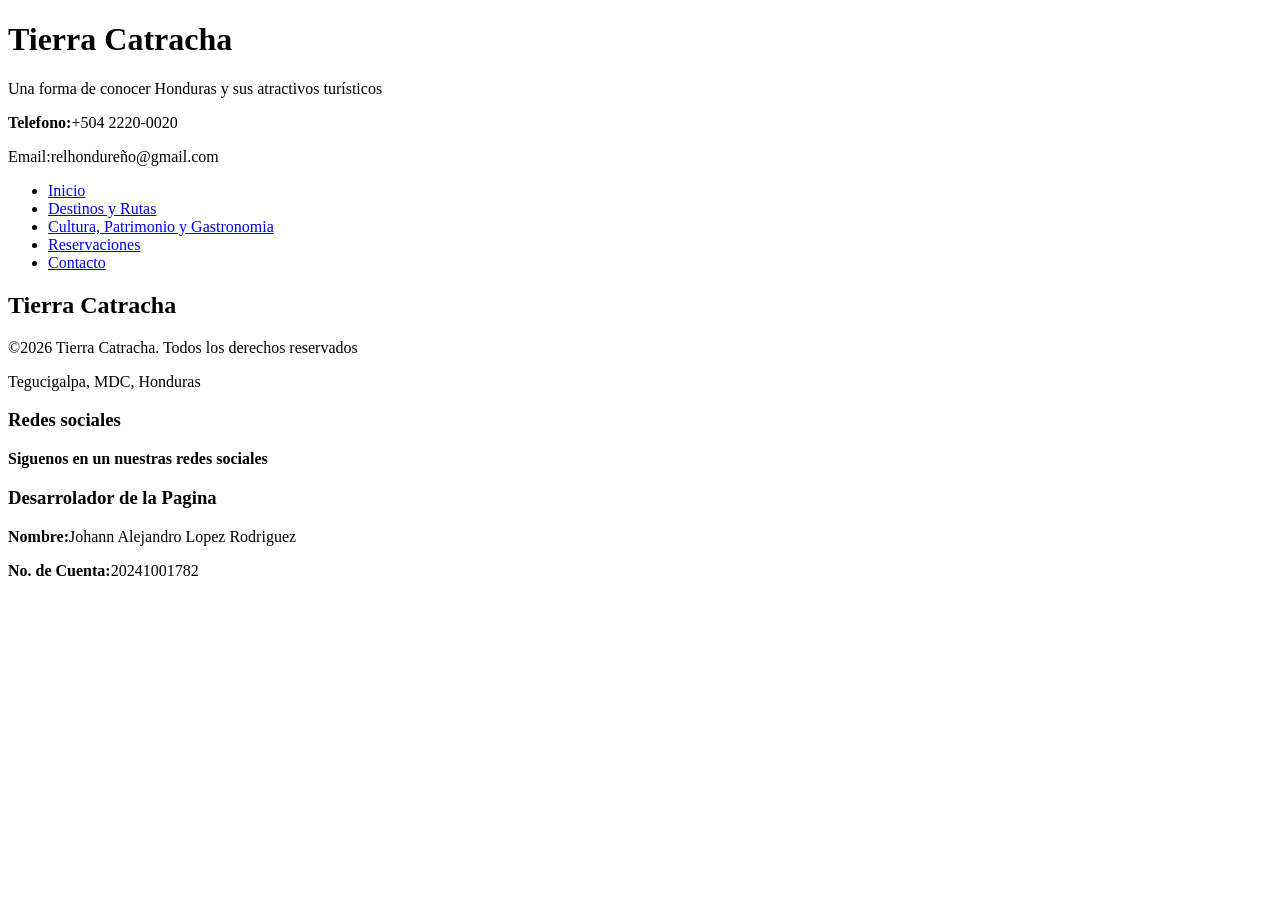
==== contacto.html @ 9e467edc "feat: Tierra Catracha index, header, head, nav, footer creados" ====
<!DOCTYPE html>
<html lang="es">
    <meta charset="UTF-8">
    <head>
        <title>Tierra Catracha | Conozca Honduras</title>
        <link rel="stylesheet" href="CSS/estilospag.css">
    </head>
    <body>
        <header>
            <div>
                <H1>Tierra Catracha</H1>
                <p>Una forma de conocer Honduras y sus atractivos turísticos</p>
            </div>
            <div>
                <p><strong>Telefono:</strong>+504 2220-0020</p>
                <p><storng>Email:</storng>relhondureño@gmail.com</p>
            </div>
        </header>
        <nav class="menu-navegacion">
            <ul>
                <li><a href="index.html">Inicio</a></li>
                <li><a href="destinos.html">Destinos y Rutas</a></li>
                <li><a href="patrimonio.html">Cultura, Patrimonio y Gastronomia</a></li>
                <li><a href="reservaciones.html">Reservaciones</a></li>
                <li><a href="contacto.html">Contacto</a></li>
            </ul>
        </nav>
        <main>

        </main> 
    </body>
    <footer>
        <h2>Tierra Catracha</h2>
        <p>&copy2026 Tierra Catracha. Todos los derechos reservados</p>
        <p>Tegucigalpa, MDC, Honduras</p>
        <h3>Redes sociales</h3>
        <p><strong>Siguenos en un nuestras redes sociales</strong></p>

        <h3>Desarrolador de la Pagina</h3>
        <p><strong>Nombre:</strong>Johann Alejandro Lopez Rodriguez</p>
        <p><strong>No. de Cuenta:</strong>20241001782</p>
    </footer>
</html>
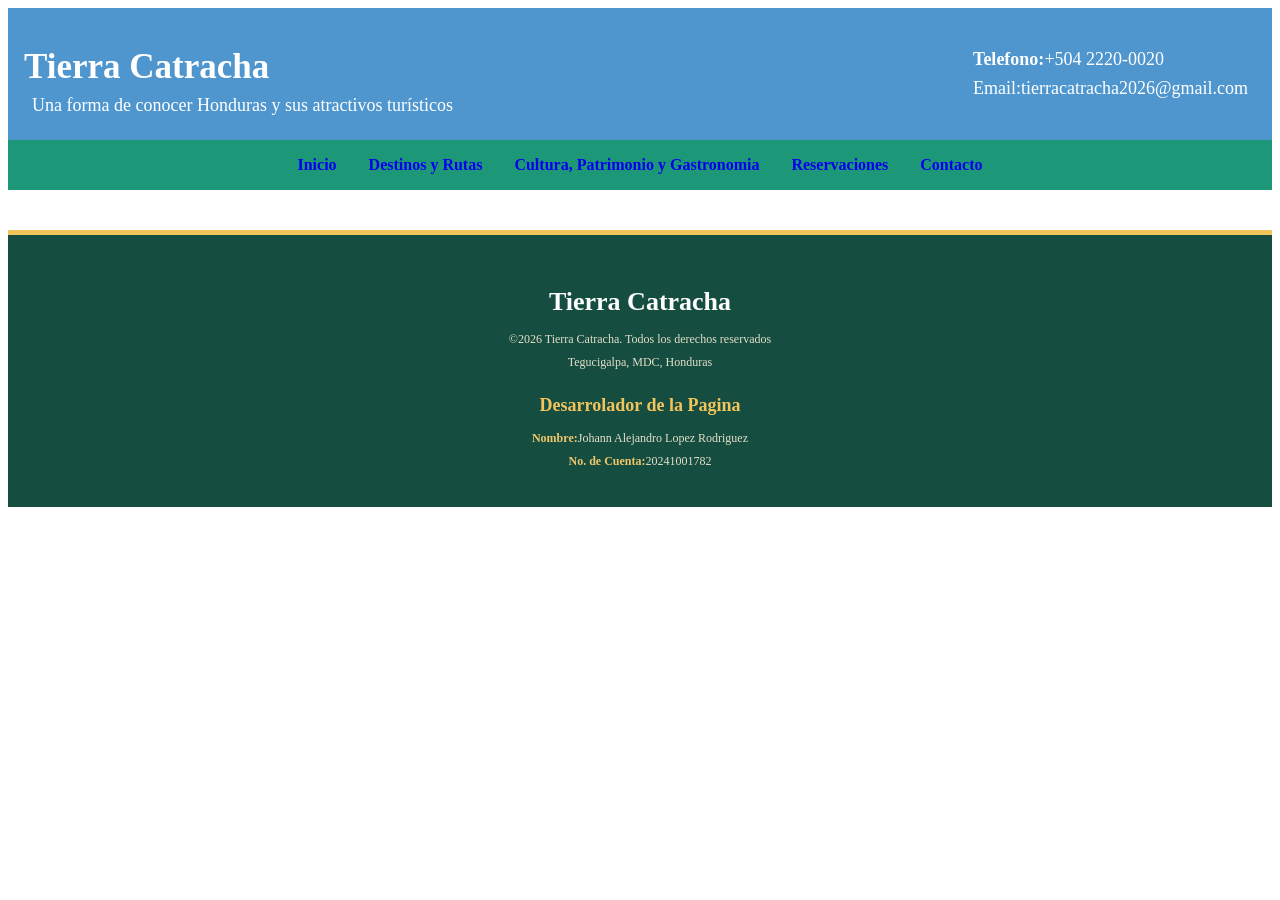
==== commit f73b77fe: "feat: index y demas terminados solo falta hacerles algunos cambios al css" ====
--- a/contacto.html
+++ b/contacto.html
@@ -13,7 +13,7 @@
             </div>
             <div>
                 <p><strong>Telefono:</strong>+504 2220-0020</p>
-                <p><storng>Email:</storng>relhondureño@gmail.com</p>
+                <p><storng>Email:</storng>tierracatracha2026@gmail.com</p>
             </div>
         </header>
         <nav class="menu-navegacion">
@@ -26,16 +26,14 @@
             </ul>
         </nav>
         <main>
-
+            
         </main> 
     </body>
     <footer>
         <h2>Tierra Catracha</h2>
         <p>&copy2026 Tierra Catracha. Todos los derechos reservados</p>
         <p>Tegucigalpa, MDC, Honduras</p>
-        <h3>Redes sociales</h3>
-        <p><strong>Siguenos en un nuestras redes sociales</strong></p>
-
+        
         <h3>Desarrolador de la Pagina</h3>
         <p><strong>Nombre:</strong>Johann Alejandro Lopez Rodriguez</p>
         <p><strong>No. de Cuenta:</strong>20241001782</p>
--- a/CSS/estilospag.css
+++ b/CSS/estilospag.css
@@ -0,0 +1,259 @@
+/*para los headers y menus de navegacion*/
+header{
+    background-color: #4f96cf;
+    color: white;
+    padding: 1rem;
+    display: flex;
+    justify-content: space-between;
+    align-items: center;
+}
+
+header h1{
+    font-size: 35px;
+    margin-bottom: 8px;
+}
+
+header p{
+    font-size: 18px;
+    margin: 8px;
+}
+
+/*menu de navegacion*/
+.menu-navegacion{
+    background-color: #1c9778;
+}
+
+.menu-navegacion ul{
+    list-style: none;
+    margin: 0;
+    padding: 0;
+    display: flex;
+    justify-content: center;
+
+}
+
+.menu-navegacion a{
+    padding: 1rem;
+    display: block;
+    text-decoration: none;
+    font-weight: bold;
+    
+}
+
+.menu-navegacion a:hover{
+    background-color: #6bd1f0;
+    color: #123d32;
+}
+
+/*Aqui empiezan las estiquetas del apartado de bienvenida*/
+.bienvenida{
+    background-color: #123d32;
+    background-image: url("../imagenes/hondurasinicio.jpg");
+    height: 400px;
+    background-position: center;
+    background-size: cover;
+    color: white;
+    text-align: center;
+    padding: 1rem 0.5rem;
+}
+
+.texto-bienvenida{
+    width: 80%;
+    margin: auto;
+}
+
+.titulo-bienvenida{
+    color: #e6c37a;
+    font-weight: bold;
+    letter-spacing: 2px;
+}
+
+.bienvenida h1{
+    font-size: 40px;
+    margin-bottom: 15px;
+}
+
+.bienvenida h2{
+    font-size: 25px;
+}
+
+.boton-llamado{
+    display: inline-block;
+    background-color: #399b6a;
+    color: white;
+    padding: 14px 26px;
+    margin-top: 16px;
+    border-radius: 10px;
+    text-decoration: none;
+    font-weight: bold;
+}
+
+.boton-llamado:hover{
+    background-color: #204e38;
+}
+
+/*para las tarjetas de destino*/
+.destinos-honduras{
+    background-color: #e9e6d7;
+    text-align: center;
+    padding: 40px 20px;
+}
+
+.destinos-honduras h2 {
+    color: #10538a;
+    font-size: 32px;
+}
+
+.destinos-honduras p {
+    color: #3d3c3c;
+    margin-bottom: 28px;
+}
+
+.caja-destinos{
+    display: flex;
+    justify-content: center;
+    gap: 25px;
+    flex-wrap: wrap;
+}
+
+.destinos-cuadro{
+    background-color: white;
+    width: 300px;
+    border: 1px solid #DDDDDD;
+    border-radius: 10px;
+    overflow: hidden;
+    text-align: left;
+    padding-bottom: 20px;
+}
+
+.destinos-cuadro img{
+    width: 100%;
+    height: 190px;
+    object-fit: cover;
+}
+
+.destinos-cuadro h3{
+    color: #26734D;
+    margin: 15px;
+}
+
+.destinos-cuadro p{
+    color: #444444;
+    line-height: 1.6;
+    margin: 15px;
+}
+
+.destinos-cuadro a{
+    display: inline-block;
+    background-color: #0D4778;
+    color: white;
+    padding: 10px 15px;
+    margin: 0 15px;
+    text-decoration: none;
+    border-radius: 5px;
+}
+
+.destinos-cuadro a:hover{
+    background-color: #123D32;
+}
+
+.boton-destinos-inicio{
+    display: inline-block;
+    background-color: #26734D;
+    color: white;
+    padding: 14px 22px;
+    margin-top: 30px;
+    border-radius: 5px;
+    text-decoration: none;
+    font-weight: bold;
+}
+
+.boton-destinos-inicio:hover{
+    background-color: #123D32;
+}
+
+/*la parte de los datos sobre honduras*/
+.datos-honduras{
+    background-color: #f5f4f4;
+    padding: 40px 25px;
+    text-align: center;
+}
+
+.datos-honduras h2{
+    color: #15578d;
+    font-size: 30px;
+    margin-bottom: 10px;
+}
+
+.introduccion-datos{
+    color: #4e4b4b;
+    max-width: 700px;
+    margin: 0 auto 30px;
+    line-height: 1.6;
+}
+
+.contenedor-datos{
+    display: flex;
+    justify-content: center;
+    flex-wrap: wrap;
+    gap: 20px;
+}
+
+.cartas-datos{
+    background-color: #e6e4dd;
+    border: 1px solid #c5bebe;
+    border-top: 4px solid #3d8f66;
+    border-radius: 8px;
+    width: 300px;
+    padding: 20px;
+    box-sizing: border-box;
+    text-align: left;
+}
+
+.cartas-datos h3{
+    color: #0D4778;
+    margin-top: 0;
+    margin-bottom: 12px;
+}
+
+.cartas-datos p{
+    color: #444444;
+    line-height: 1.6;
+    font-size: 15px;
+}
+
+.cartas-datos strong{
+    color: #26734D;
+}
+
+/*footer*/
+footer{
+    background-color: #154e40;
+    color: #e4dfc8;
+    text-align: center;
+    padding: 30px 20px;
+    margin-top: 40px;
+    border-top: 5px solid #f3c35c;
+}
+
+footer h2{
+    color: #FFFFFF;
+    font-size: 26px;
+    margin-bottom: 15px;
+}
+
+footer h3{
+    color: #f3c35c;
+    font-size: 18px;
+    margin-top: 25px;
+    margin-bottom: 15px;
+}
+
+footer p{
+    font-size: 12px;
+    margin: 8px 0;
+}
+
+footer strong{
+    color: #F0C66B;
+}
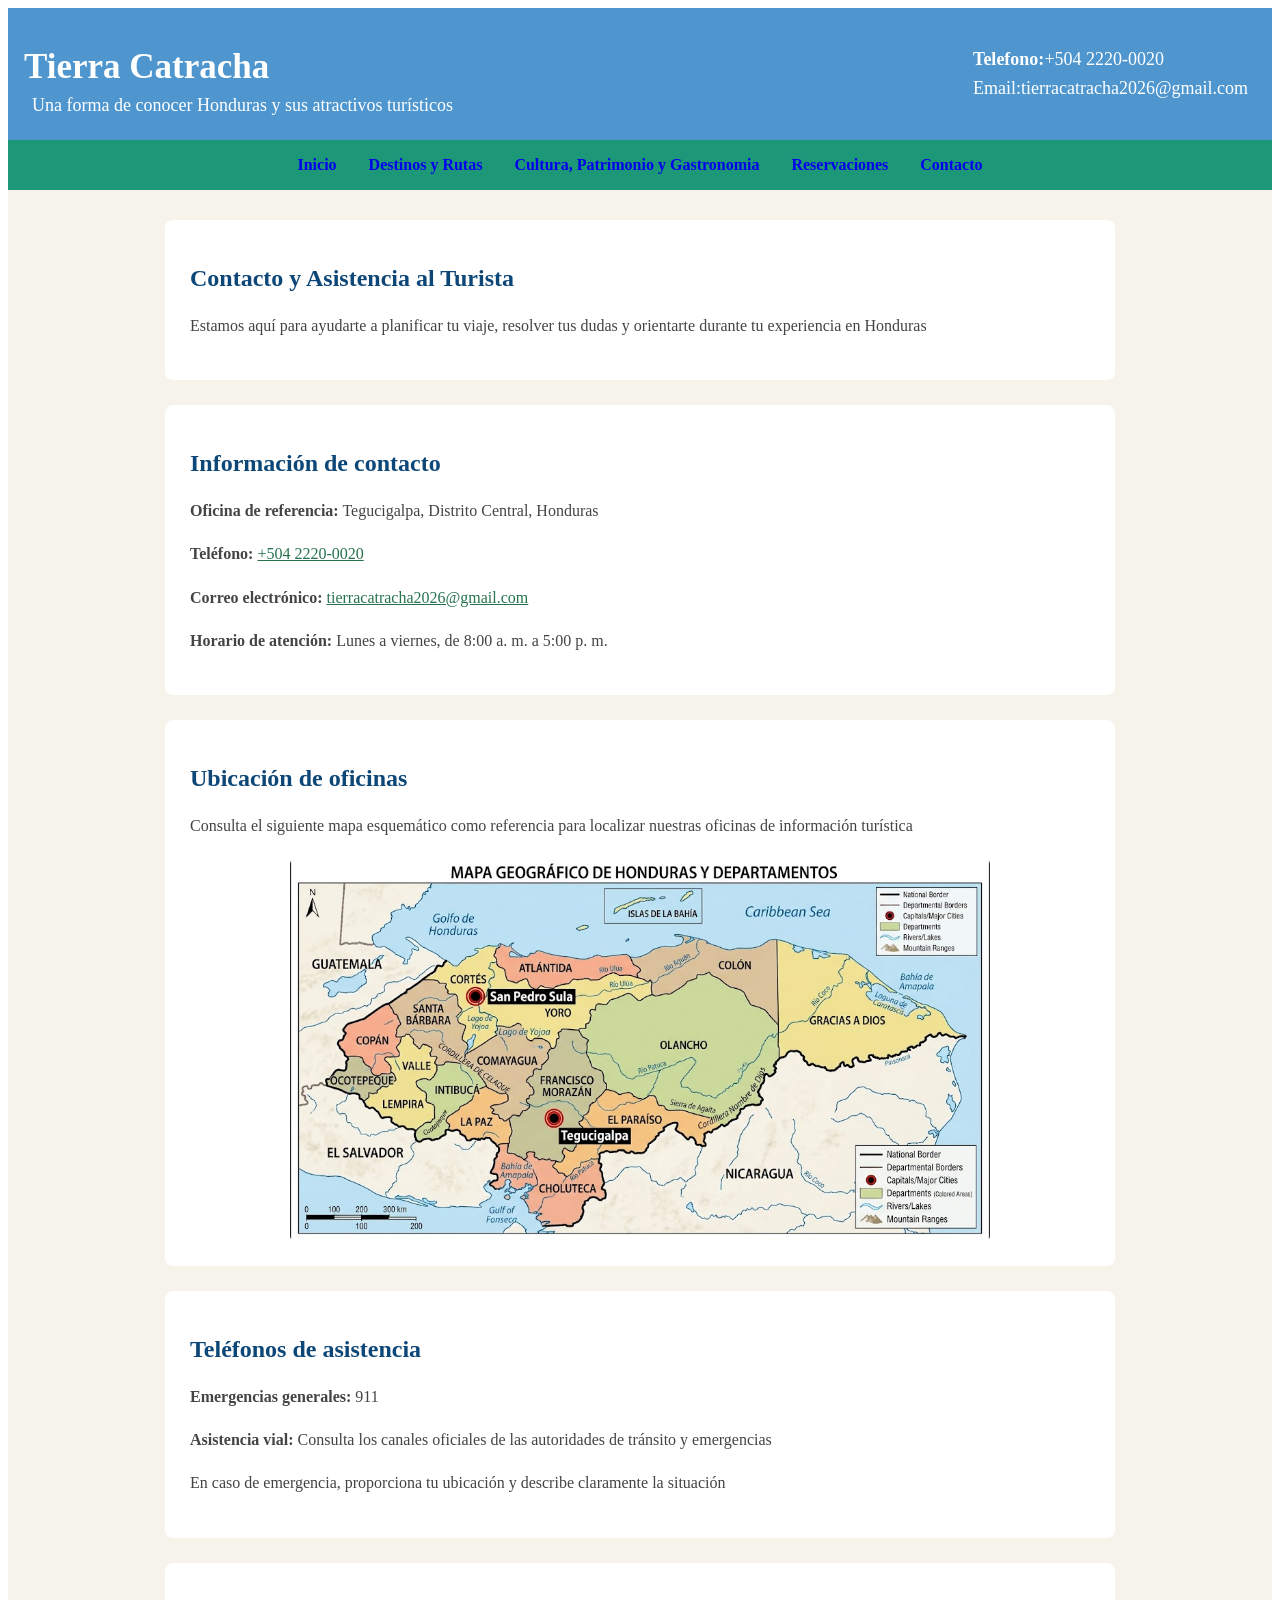
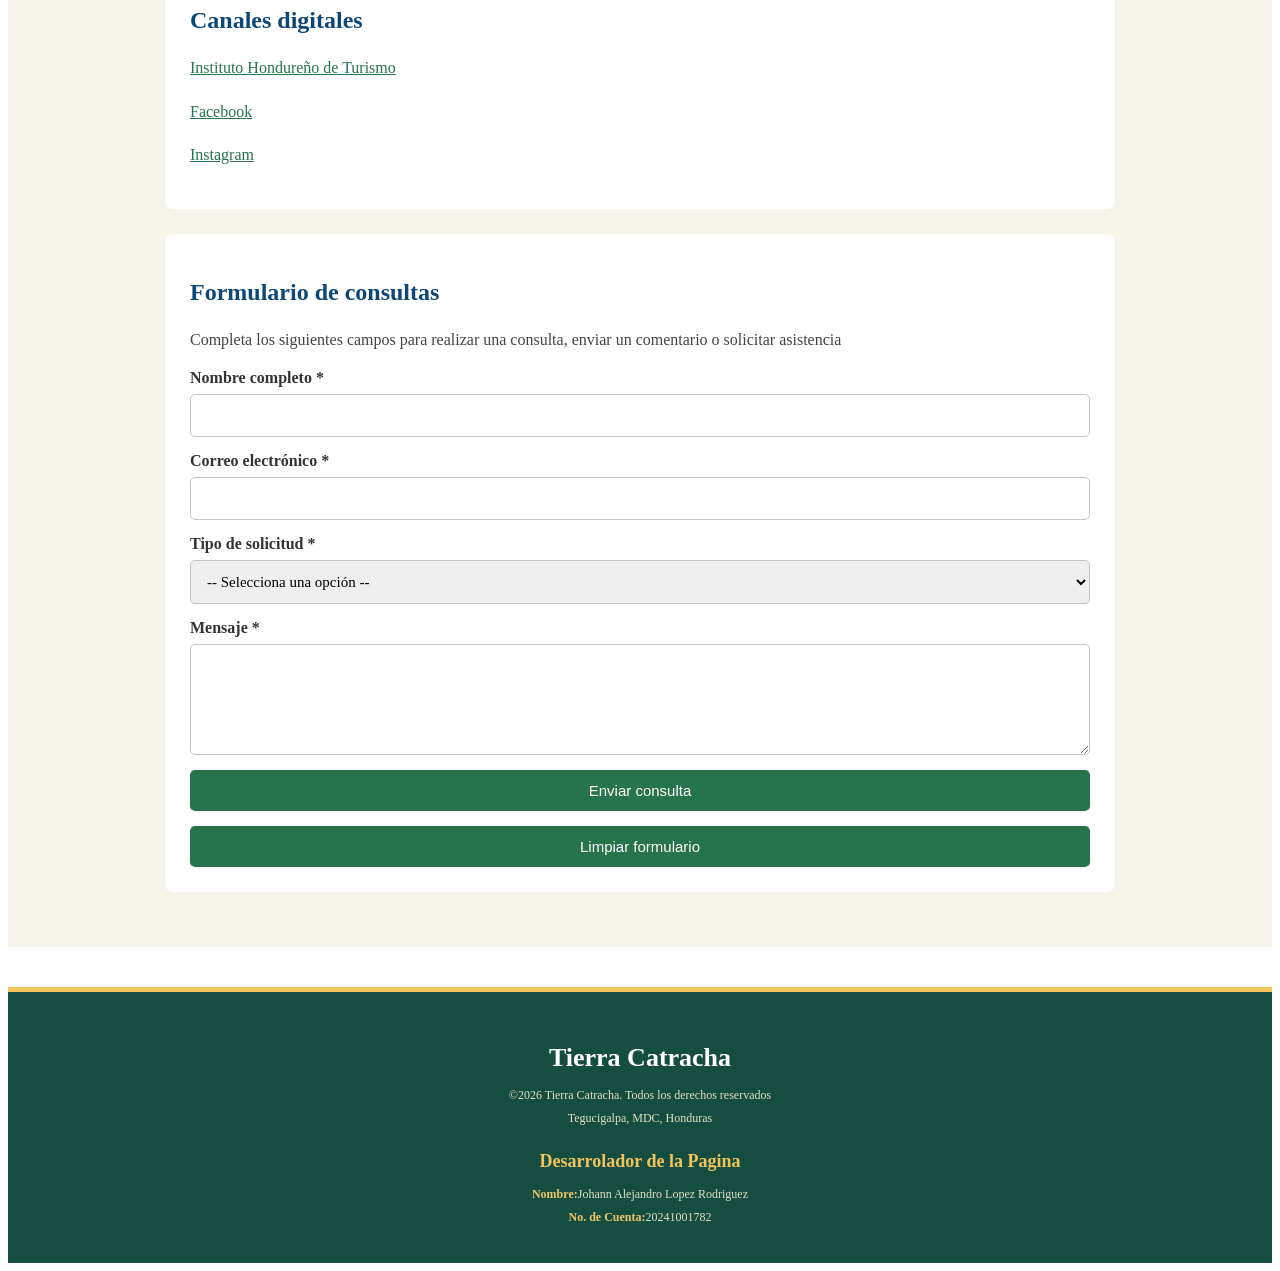
==== commit d10352df: "feat: agregando imagenes y terminando css, se agregaron 2 cs y se les agrego los links a sus respect" ====
--- a/contacto.html
+++ b/contacto.html
@@ -2,8 +2,9 @@
 <html lang="es">
     <meta charset="UTF-8">
     <head>
-        <title>Tierra Catracha | Conozca Honduras</title>
+        <title>Tierra Catracha | Contactanos</title>
         <link rel="stylesheet" href="CSS/estilospag.css">
+        <link rel="stylesheet" href="CSS/estilospags3.css">
     </head>
     <body>
         <header>
@@ -25,9 +26,66 @@
                 <li><a href="contacto.html">Contacto</a></li>
             </ul>
         </nav>
-        <main>
-            
-        </main> 
+        <main class="pagina-contacto">
+            <section class="introduccion-contacto">
+                <h2>Contacto y Asistencia al Turista</h2>
+                <p>Estamos aquí para ayudarte a planificar tu viaje, resolver tus dudas y orientarte durante tu experiencia en Honduras</p>
+            </section>
+            <section class="informacion-contacto">
+                <h2>Información de contacto</h2>
+                <p><strong>Oficina de referencia:</strong> Tegucigalpa, Distrito Central, Honduras</p>
+                <p><strong>Teléfono:</strong> <a href="tel:+50422200020">+504 2220-0020</a></p>
+                <p><strong>Correo electrónico:</strong> <a href="mailto:tierracatracha2026@gmail.com">tierracatracha2026@gmail.com</a></p>
+                <p><strong>Horario de atención:</strong> Lunes a viernes, de 8:00 a. m. a 5:00 p. m.</p>
+            </section>
+            <section class="ubicacion-contacto">
+                <h2>Ubicación de oficinas</h2>
+                <p>Consulta el siguiente mapa esquemático como referencia para localizar nuestras oficinas de información turística</p>
+                <img src="imagenes/mapa-ubicacion.jpg" alt="Mapa esquemático de referencia de las oficinas de información turística">
+            </section>
+            <section class="asistencia-turistica">
+                <h2>Teléfonos de asistencia</h2>
+                <p><strong>Emergencias generales:</strong> 911</p>
+                <p><strong>Asistencia vial:</strong> Consulta los canales oficiales de las autoridades de tránsito y emergencias</p>
+                <p>En caso de emergencia, proporciona tu ubicación y describe claramente la situación</p>
+            </section>
+            <section class="canales-digitales">
+                <h2>Canales digitales</h2>
+                <p><a href="https://www.iht.hn/" target="_blank" rel="noopener noreferrer">Instituto Hondureño de Turismo</a></p>
+                <p><a href="https://www.facebook.com/" target="_blank" rel="noopener noreferrer">Facebook</a></p>
+                <p><a href="https://www.instagram.com/" target="_blank" rel="noopener noreferrer">Instagram</a></p>
+            </section>
+            <section class="formulario-contacto">
+                <h2>Formulario de consultas</h2>
+                <p>Completa los siguientes campos para realizar una consulta, enviar un comentario o solicitar asistencia</p>
+                <form action="#" method="get">
+                    <div class="campo-contacto">
+                        <label for="nombre-contacto">Nombre completo *</label>
+                        <input type="text" id="nombre-contacto" name="nombre" minlength="5" maxlength="100" required>
+                    </div>
+                    <div class="campo-contacto">
+                        <label for="correo-contacto">Correo electrónico *</label>
+                        <input type="email" id="correo-contacto" name="correo" maxlength="120" required>
+                    </div>
+                    <div class="campo-contacto">
+                        <label for="tipo-consulta">Tipo de solicitud *</label>
+                        <select id="tipo-consulta" name="tipo-consulta" required>
+                            <option value="">-- Selecciona una opción --</option>
+                            <option value="consulta">Consulta general</option>
+                            <option value="comentario">Comentario o sugerencia</option>
+                            <option value="asistencia">Solicitud de asistencia</option>
+                            <option value="informacion">Información turística</option>
+                        </select>
+                    </div>
+                    <div class="campo-contacto">
+                        <label for="mensaje-contacto">Mensaje *</label>
+                        <textarea id="mensaje-contacto" name="mensaje" rows="5" minlength="10" maxlength="1000" required></textarea>
+                    </div>
+                    <button type="submit">Enviar consulta</button>
+                    <button type="reset">Limpiar formulario</button>
+                </form>
+            </section>
+        </main>
     </body>
     <footer>
         <h2>Tierra Catracha</h2>
--- a/CSS/estilospag.css
+++ b/CSS/estilospag.css
@@ -257,3 +257,222 @@
 footer strong{
     color: #F0C66B;
 }
+
+
+/*espacio donde empieza el css para destinos.html*/
+
+
+.catalogo-rutas{
+    background-color: #F5F3EA;
+    padding: 35px 20px;
+}
+
+.introduccion-catalogo{
+    max-width: 1000px;
+    margin: 0 auto 35px;
+    text-align: center;
+}
+
+.etiqueta{
+    color: #26734D;
+    font-size: 13px;
+    font-weight: bold;
+    letter-spacing: 2px;
+}
+
+.introduccion-catalogo h2{
+    color: #0D4778;
+    font-size: 32px;
+    margin: 12px 0;
+}
+
+.introduccion-catalogo p{
+    line-height: 1.7;
+    color: #444444;
+}
+
+.nota-datos{
+    background-color: #FFF8E5;
+    border-left: 4px solid #F0C66B;
+    padding: 12px 15px;
+    text-align: left;
+    font-size: 14px;
+}
+
+.ruta-turistica{
+    max-width: 1100px;
+    margin: 0 auto 45px;
+}
+
+.encabezado-ruta{
+    background-color: #123D32;
+    color: white;
+    padding: 28px;
+    border-radius: 10px;
+    margin-bottom: 25px;
+}
+
+.encabezado-ruta p:first-child{
+    color: #F0C66B;
+    font-size: 13px;
+    font-weight: bold;
+    letter-spacing: 1px;
+}
+
+.encabezado-ruta h2{
+    color: #FFFFFF;
+    font-size: 28px;
+    margin: 12px 0;
+}
+
+.encabezado-ruta p{
+    line-height: 1.7;
+}
+
+.destino{
+    background-color: #FFFFFF;
+    padding: 25px;
+    margin-bottom: 25px;
+    border: 1px solid #DDDDDD;
+    border-radius: 10px;
+    box-shadow: 0 3px 8px rgba(0, 0, 0, 0.06);
+}
+
+.destino h3{
+    color: #0D4778;
+    font-size: 24px;
+    border-bottom: 2px solid #F0C66B;
+    padding-bottom: 12px;
+    margin-top: 0;
+}
+
+.destino h4{
+    color: #26734D;
+    font-size: 17px;
+    margin-top: 24px;
+    margin-bottom: 10px;
+}
+
+.destino p,
+.destino li{
+    color: #444444;
+    line-height: 1.7;
+}
+
+.destino ul{
+    padding-left: 25px;
+}
+
+.destino li{
+    margin-bottom: 7px;
+}
+
+.dificultad{
+    background-color: #F5F3EA;
+    border-left: 4px solid #26734D;
+    padding: 12px 15px;
+    border-radius: 4px;
+}
+
+.tabla-contenedor{
+    width: 100%;
+    overflow-x: auto;
+    margin-top: 15px;
+}
+
+.destino table{
+    width: 100%;
+    min-width: 650px;
+    border-collapse: collapse;
+    background-color: white;
+}
+
+.destino caption{
+    color: #123D32;
+    text-align: left;
+    font-weight: bold;
+    line-height: 1.5;
+    padding: 12px 0;
+}
+
+.destino th{
+    background-color: #0D4778;
+    color: white;
+    text-align: left;
+}
+
+.destino th,
+.destino td{
+    border: 1px solid #DDDDDD;
+    padding: 12px;
+    font-size: 14px;
+    line-height: 1.5;
+}
+
+.destino tbody tr:nth-child(even){
+    background-color: #F5F3EA;
+}
+
+.destino tbody tr:hover{
+    background-color: #E8F0E9;
+}
+
+.llamado-reservacion{
+    max-width: 1000px;
+    margin: 0 auto;
+    padding: 35px 20px;
+    background-color: #FFFFFF;
+    border-radius: 10px;
+    text-align: center;
+}
+
+.llamado-reservacion h2{
+    color: #0D4778;
+}
+
+.llamado-reservacion p{
+    color: #444444;
+    line-height: 1.7;
+}
+
+.boton-principal{
+    display: inline-block;
+    background-color: #26734D;
+    color: white;
+    text-decoration: none;
+    padding: 13px 22px;
+    margin-top: 12px;
+    border-radius: 5px;
+    font-weight: bold;
+}
+
+.boton-principal:hover{
+    background-color: #123D32;
+}
+
+@media (max-width: 600px){
+    .catalogo-rutas{
+        padding: 20px 12px;
+    }
+
+    .encabezado-ruta{
+        padding: 22px;
+    }
+
+    .encabezado-ruta h2{
+        font-size: 23px;
+    }
+
+    .destino{
+        padding: 17px;
+    }
+
+    .destino h3{
+        font-size: 21px;
+    }
+
+    .introduccion-catalogo h2{
+        font-size: 27px;
+    }
+}
+
--- a/CSS/estilospags3.css
+++ b/CSS/estilospags3.css
@@ -0,0 +1,97 @@
+/* PAGINA DE CONTACTO */
+
+.pagina-contacto{
+    background-color: #F5F3EA;
+    padding: 30px 20px;
+}
+
+.introduccion-contacto, .informacion-contacto, .ubicacion-contacto,
+.asistencia-turistica, .canales-digitales,
+.formulario-contacto{
+    max-width: 900px;
+    margin: 0 auto 25px;
+    padding: 25px;
+    background-color: #FFFFFF;
+    border-radius: 8px;
+}
+
+.pagina-contacto h2{
+    color: #0D4778;
+}
+
+.pagina-contacto p{
+    color: #444444;
+    line-height: 1.7;
+}
+
+.pagina-contacto a{
+    color: #26734D;
+}
+
+.ubicacion-contacto img{
+    display: block;
+    width: 100%;
+    max-width: 700px;
+    height: auto;
+    margin: 20px auto 0;
+    border-radius: 5px;
+}
+
+.formulario-contacto form{
+    display: flex;
+    flex-direction: column;
+    gap: 15px;
+}
+
+.campo-contacto{
+    display: flex;
+    flex-direction: column;
+    gap: 7px;
+}
+
+.campo-contacto label{
+    font-weight: bold;
+    color: #333333;
+}
+
+.campo-contacto input,
+.campo-contacto select,
+.campo-contacto textarea{
+    box-sizing: border-box;
+    width: 100%;
+    padding: 12px;
+    border: 1px solid #BFC9C2;
+    border-radius: 5px;
+    font-family: inherit;
+    font-size: 15px;
+}
+
+.campo-contacto textarea{
+    resize: vertical;
+}
+
+.formulario-contacto button{
+    padding: 12px;
+    border: none;
+    border-radius: 5px;
+    background-color: #26734D;
+    color: #FFFFFF;
+    font-size: 15px;
+    cursor: pointer;
+}
+
+.formulario-contacto button:hover{
+    background-color: #123D32;
+}
+
+@media (max-width: 600px){
+    .pagina-contacto{
+        padding: 20px 12px;
+    }
+
+    .introduccion-contacto, .informacion-contacto, .ubicacion-contacto,
+    .asistencia-turistica, .canales-digitales,
+    .formulario-contacto {
+        padding: 18px;
+    }
+}
